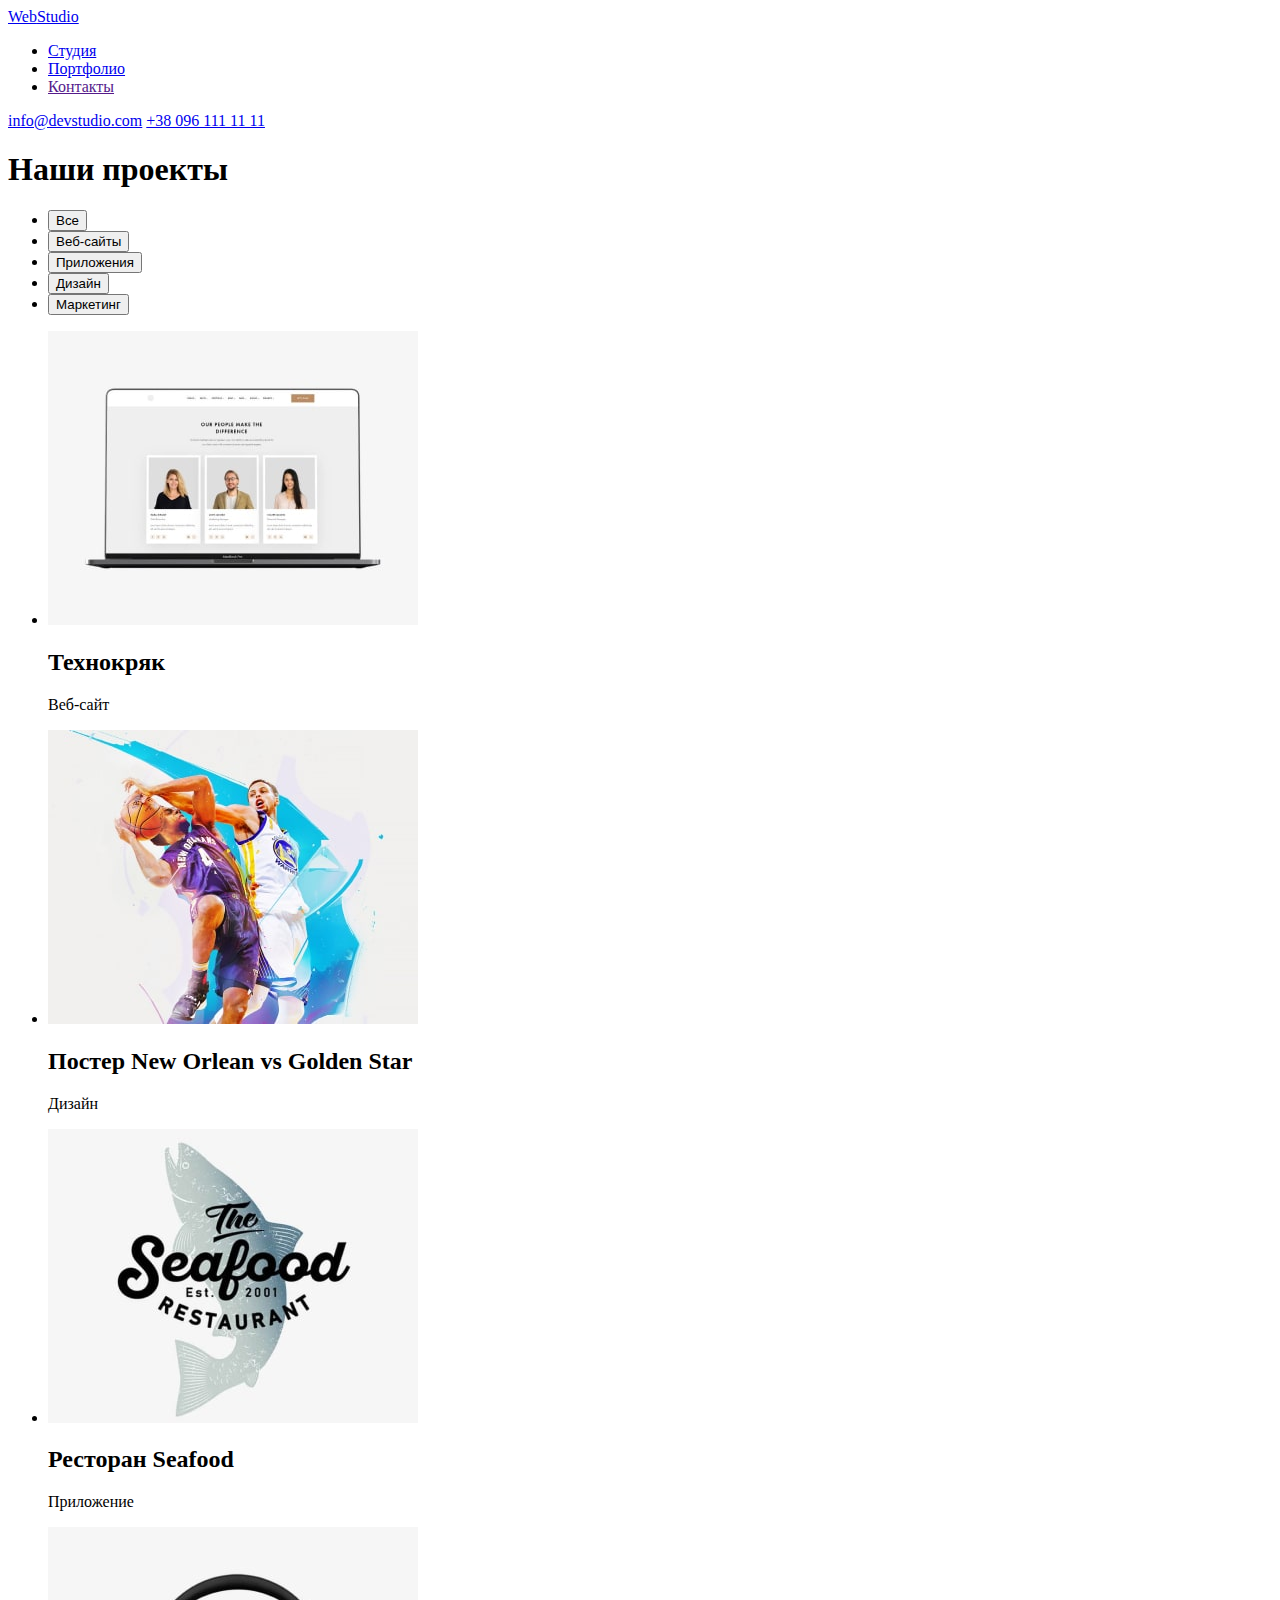
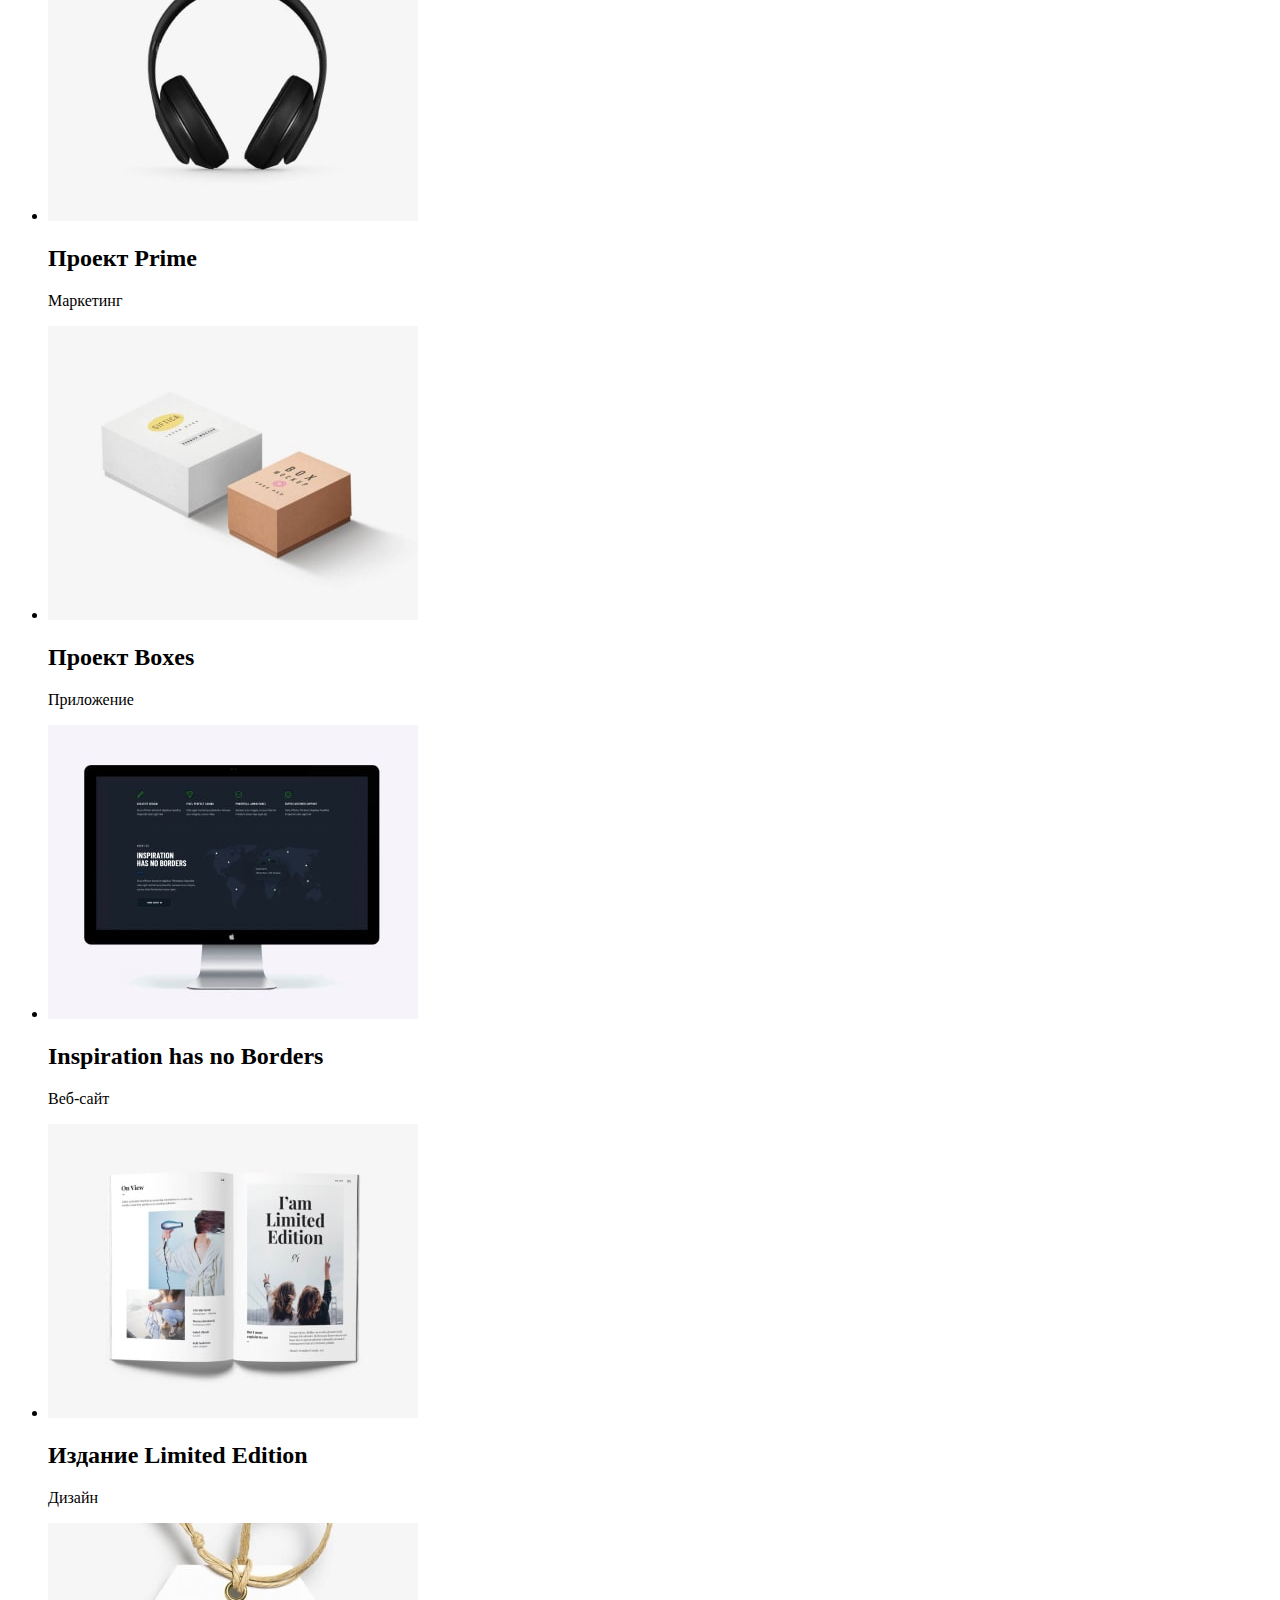
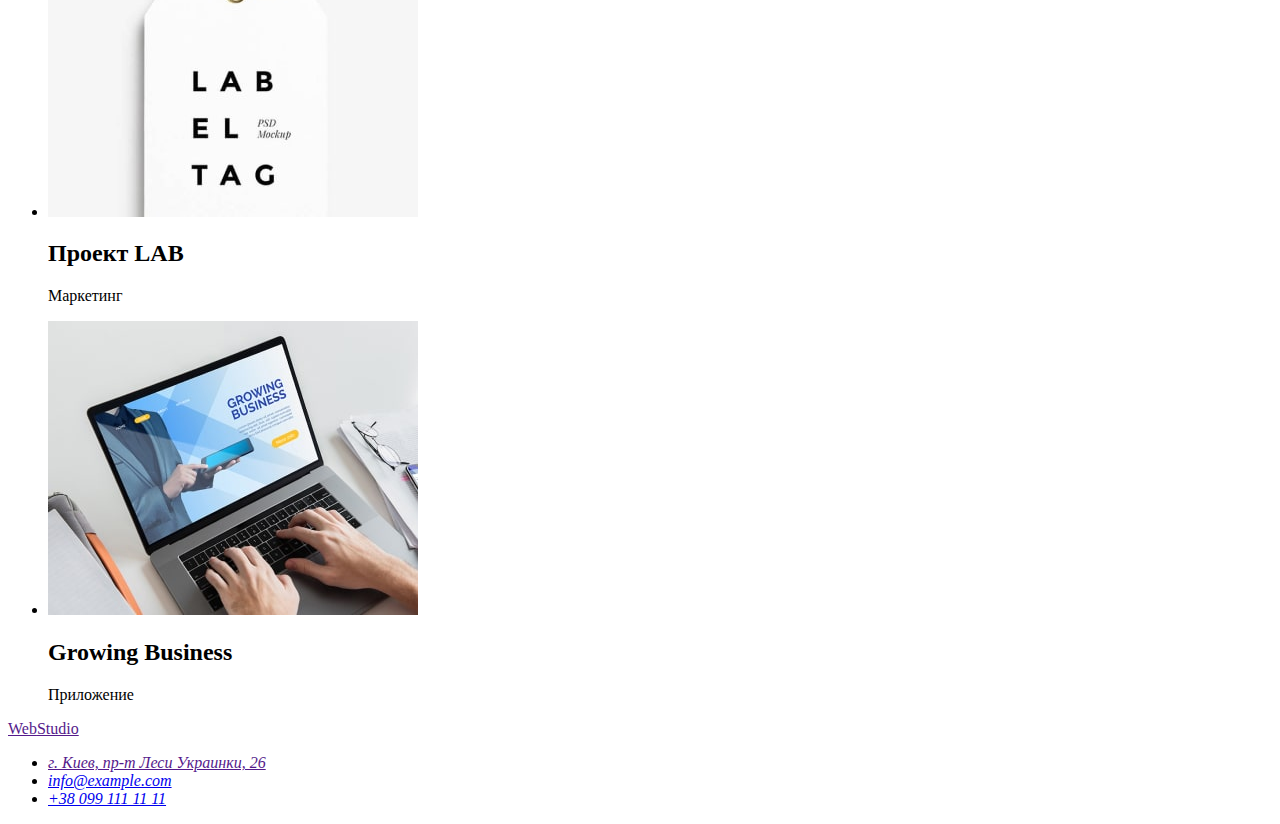
==== portfolio.html @ 0926c296 "Верстает портфолио" ====
<!DOCTYPE html>
<html lang="ru">
<head>
    <meta charset="UTF-8">
    <meta http-equiv="X-UA-Compatible" content="IE=edge">
    <meta name="viewport" content="width=device-width, initial-scale=1.0">
    <link rel="stylesheet" href="https://cdnjs.cloudflare.com/ajax/libs/modern-normalize/1.1.0/modern-normalize.min.css"
        integrity="sha512-wpPYUAdjBVSE4KJnH1VR1HeZfpl1ub8YT/NKx4PuQ5NmX2tKuGu6U/JRp5y+Y8XG2tV+wKQpNHVUX03MfMFn9Q=="
        crossorigin="anonymous" referrerpolicy="no-referrer" />
    <link rel="stylesheet" href="./css/styles.css"/>

    <title>Document</title>
</head>
<body>
    <!-- Шапка сайта -->
    <header>
        <nav>
            <a href="./index.html">Web<span>Studio</span></a>
            <ul>
                <li>
                    <a href="./index.html">Студия</a>
                </li>
                <li>
                    <a href="./portfolio.html">Портфолио</a>
                </li>
                <li>
                    <a href="">Контакты</a>
                </li>
            </ul>
        </nav>
        <div>
            <a href="mailto:info@devstudio.com">info@devstudio.com</a>
            <a href="tel:+380961111111">+38 096 111 11 11</a>
        </div>
    </header>
    <!-- Кнопки фильтров -->
    <main>
        <div>
        <section>
            <h1>Наши проекты</h1>
            <ul>
                <li><button type="button">Все</button></li>
                <li><button type="button">Веб-сайты</button></li>
                <li><button type="button">Приложения</button></li>
                <li><button type="button">Дизайн</button></li>
                <li><button type="button">Маркетинг</button></li>
            </ul>
        </section>
        </div>
        <!--Проекты-->
        <div>
            <section>
                <ul>
                    <li>
                        <img src="./images/portfolio/computer.jpg" alt="Фото людей на экране" width="370" height="294">
                        <h2>Технокряк</h2>
                        <p>Веб-сайт</p>
                    </li>
                    <li>
                        <img src="./images/portfolio/orlean.jpg" alt="Спортсмены играют в баскетбол" width="370" height="294">
                        <h2>Постер <span lang="en">New Orlean vs Golden Star</span></h2>
                        <p>Дизайн</p>
                    </li>
                    <li>
                        <img src="./images/portfolio/seafood.jpg" alt="Постер с названием" width="370" height="294">
                        <h2>Ресторан <span lang="en">Seafood</span></h2>
                        <p>Приложение</p>
                    </li>
                    <li>
                        <img src="./images/portfolio/prime.jpg" alt="Наушники" width="370" height="294">
                        <h2>Проект <span lang="en">Prime</span></h2>
                        <p>Маркетинг</p>
                    </li>
                    <li>
                        <img src="./images/portfolio/box.jpg" alt="Картонные коробки" width="370" height="294">
                        <h2>Проект <span lang="en">Boxes</span></h2>
                        <p>Приложение</p>
                    </li>
                    <li>
                        <img src="./images/portfolio/borders.jpg" alt="" width="370" height="294">
                        <h2 lang="en">Inspiration has no Borders</h2>
                        <p>Веб-сайт</p>
                    </li>
                    <li>
                        <img src="./images/portfolio/dis.jpg" alt="Женнский журнал" width="370" height="294">
                        <h2>Издание <span lang="en">Limited Edition</span></h2>
                        <p>Дизайн</p>
                    </li>
                    <li>
                        <img src="./images/portfolio/lab.jpg" alt="Бирка на веревке" width="370" height="294">
                        <h2>Проект <span lang="en">LAB</span></h2>
                        <p>Маркетинг</p>
                    </li>
                    <li>
                        <img src="./images/portfolio/growing.jpg" alt="Человек печатает на ноутбуке" width="370" height="294">
                        <h2 lang="en">Growing Business</h2>
                        <p>Приложение</p>
                    </li>
                </ul>
            </section>
        </div>
    </main>
        <!-- Контакты -->
        <footer>
            <a href="">Web<span>Studio</span></a>
            <address>
                <ul>
                    <li>
                        <a href="">г. Киев, пр-т Леси Украинки, 26</a>
                    </li>
                    <li>
                        <a href="mailto:info@example.com">info@example.com</a>
                    </li>
                    <li>
                        <a href="tel:+380991111111">+38 099 111 11 11</a>
                    </li>
                </ul>
            </address>
        </footer>
        </body>
        </html>
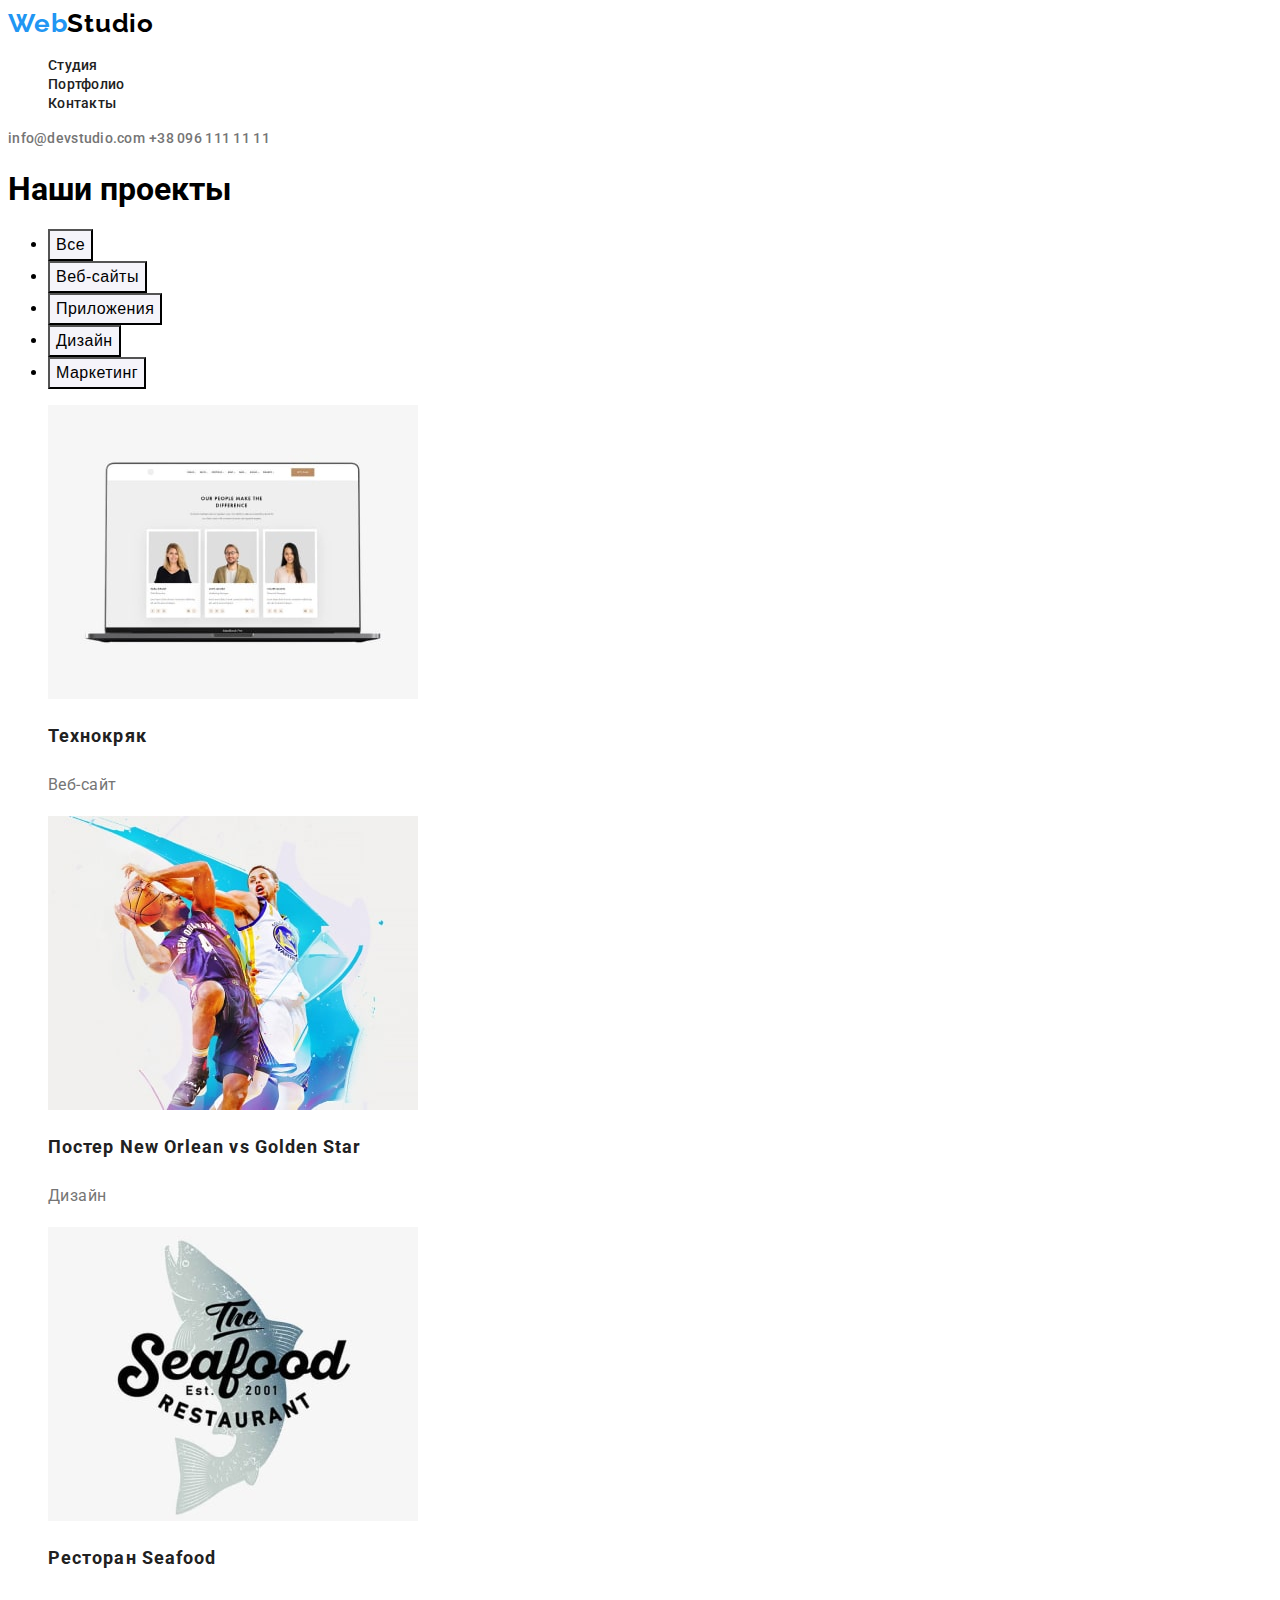
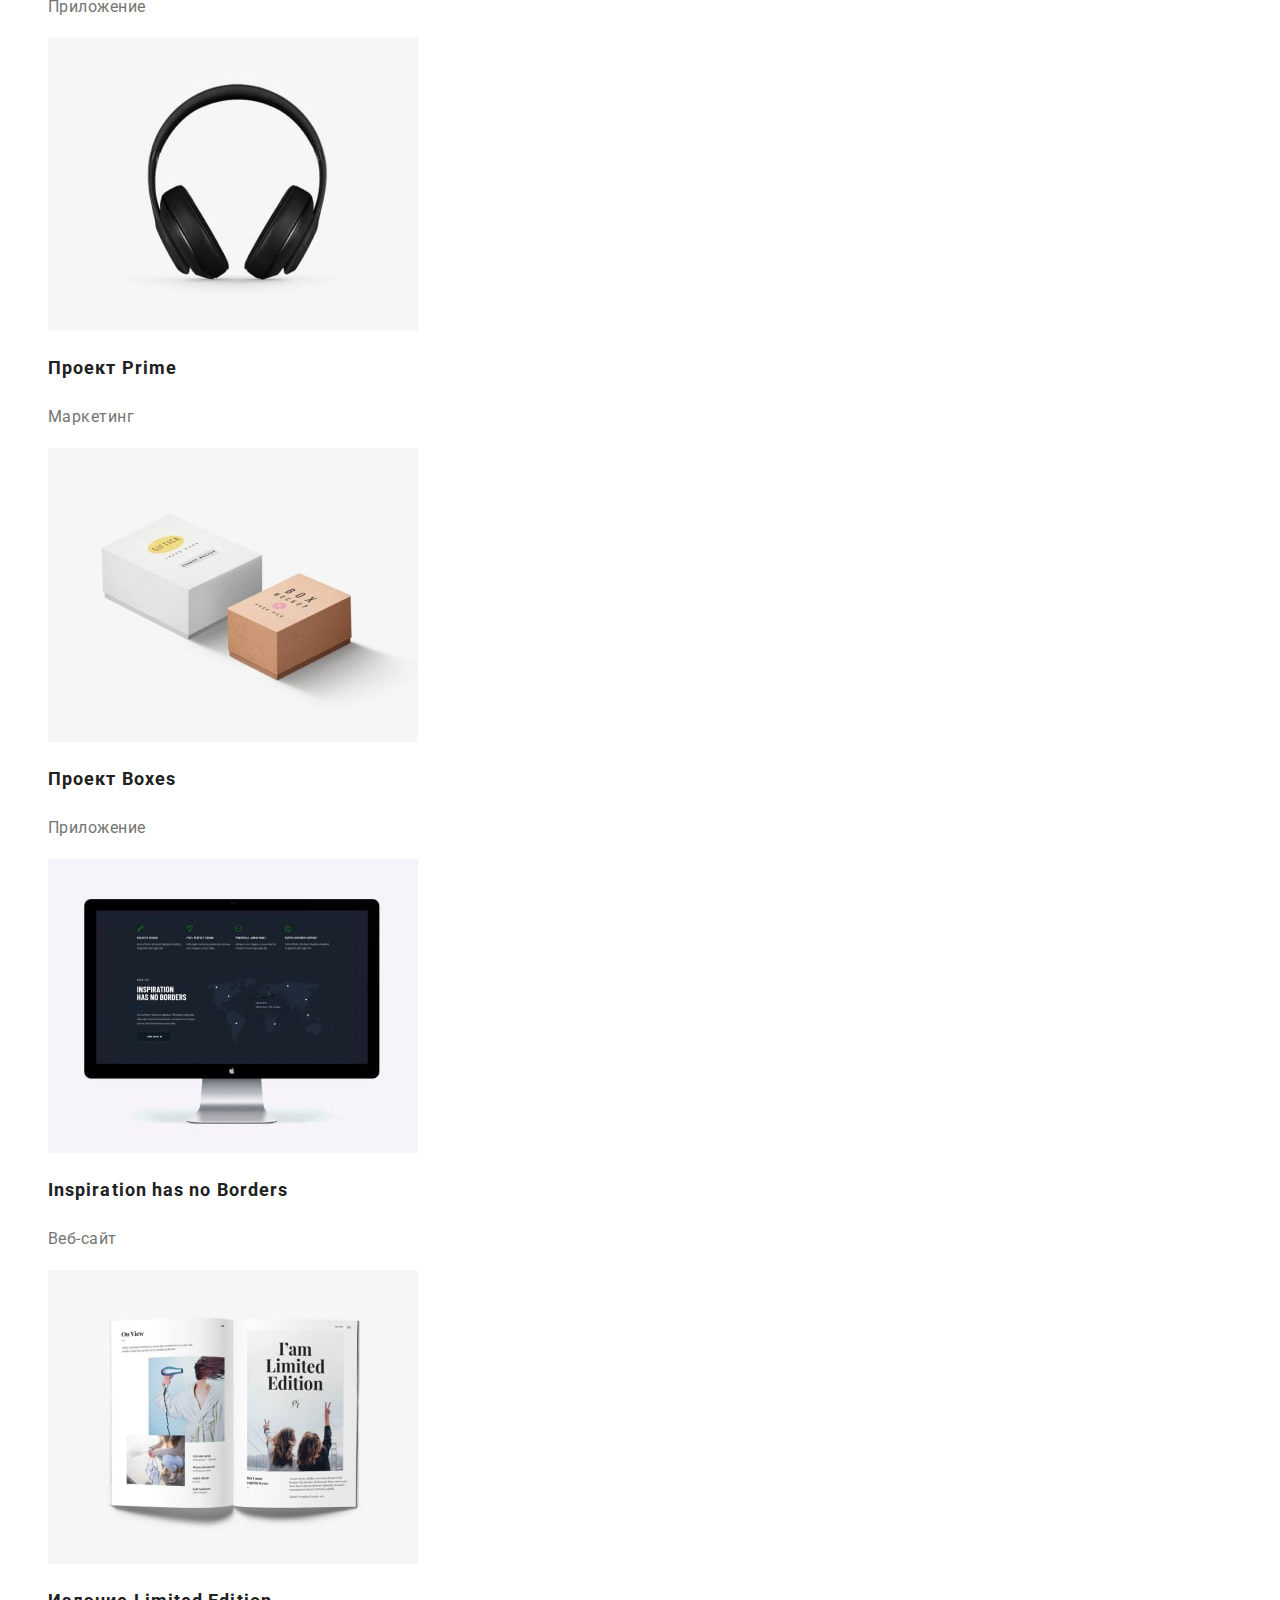
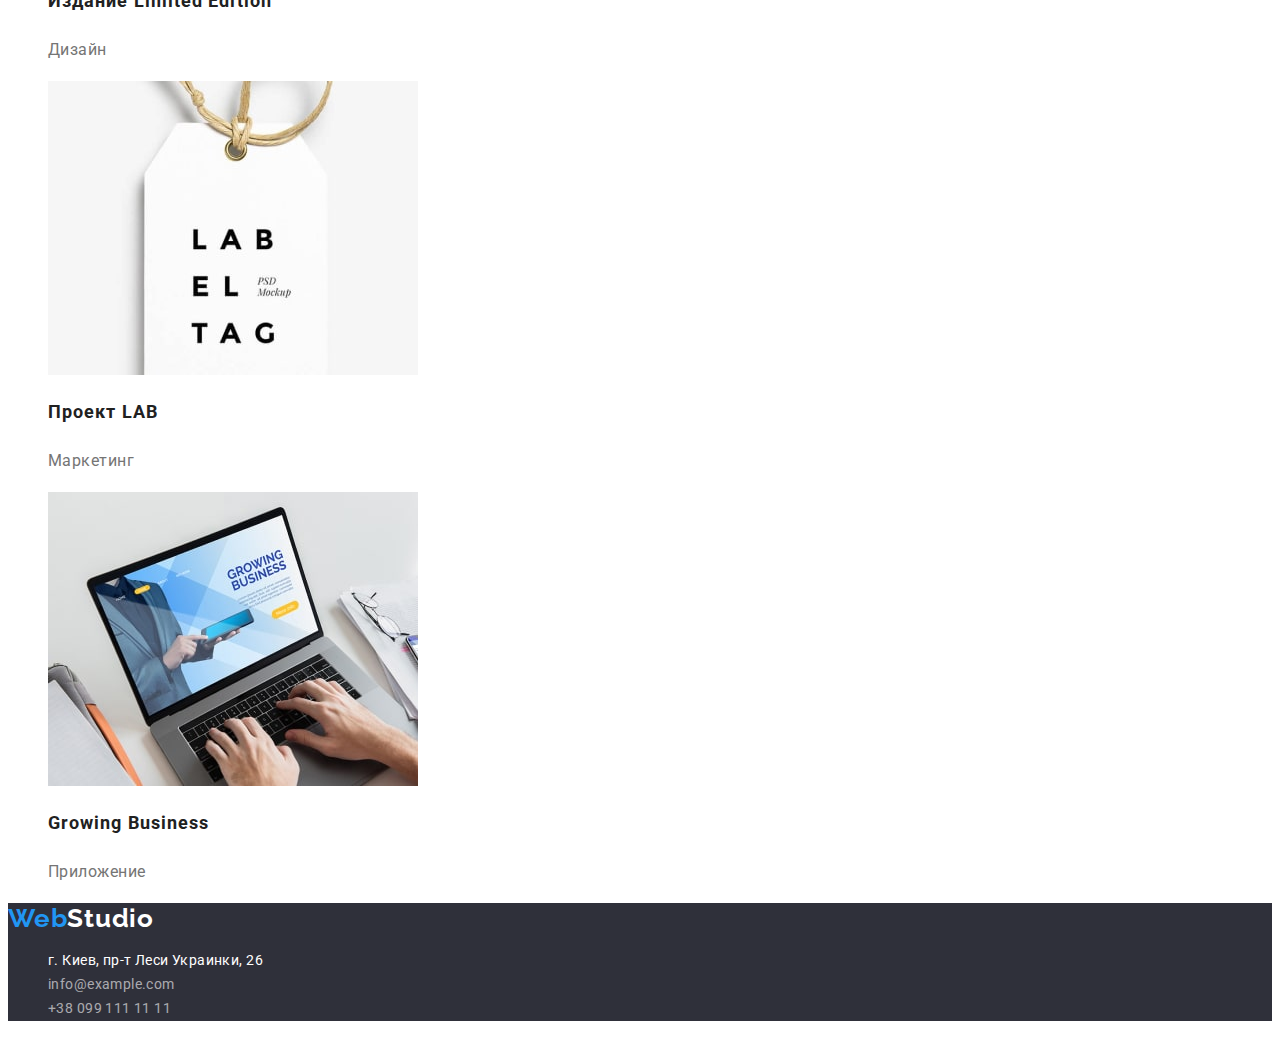
==== commit 0ec128ce: "Делает стили" ====
--- a/portfolio.html
+++ b/portfolio.html
@@ -4,118 +4,121 @@
     <meta charset="UTF-8">
     <meta http-equiv="X-UA-Compatible" content="IE=edge">
     <meta name="viewport" content="width=device-width, initial-scale=1.0">
+       <title>Document</title>
     <link rel="stylesheet" href="https://cdnjs.cloudflare.com/ajax/libs/modern-normalize/1.1.0/modern-normalize.min.css"
         integrity="sha512-wpPYUAdjBVSE4KJnH1VR1HeZfpl1ub8YT/NKx4PuQ5NmX2tKuGu6U/JRp5y+Y8XG2tV+wKQpNHVUX03MfMFn9Q=="
         crossorigin="anonymous" referrerpolicy="no-referrer" />
-    <link rel="stylesheet" href="./css/styles.css"/>
-
-    <title>Document</title>
+    <link rel="preconnect" href="https://fonts.googleapis.com">
+    <link rel="preconnect" href="https://fonts.gstatic.com" crossorigin>
+    <link href="https://fonts.googleapis.com/css2?family=Raleway:wght@700&family=Roboto:wght@400;500;700;900&display=swap"
+        rel="stylesheet">
+    <link rel="stylesheet" href="./css/styles.css" />
 </head>
 <body>
     <!-- Шапка сайта -->
-    <header>
-        <nav>
-            <a href="./index.html">Web<span>Studio</span></a>
-            <ul>
-                <li>
-                    <a href="./index.html">Студия</a>
+    <header class="header">
+        <nav class="header-navigation">
+            <a href="./index.html" class="header-logo link">Web<span class="header-logo-part">Studio</span></a>
+            <ul class="header-list list">
+                <li class="header-item">
+                    <a class="header-link link" href="./index.html">Студия</a>
                 </li>
-                <li>
-                    <a href="./portfolio.html">Портфолио</a>
+                <li class="header-item">
+                    <a class="header-link link" href="./portfolio.html">Портфолио</a>
                 </li>
-                <li>
-                    <a href="">Контакты</a>
+                <li class="header-item">
+                    <a class="header-link link" href="">Контакты</a>
                 </li>
             </ul>
         </nav>
-        <div>
-            <a href="mailto:info@devstudio.com">info@devstudio.com</a>
-            <a href="tel:+380961111111">+38 096 111 11 11</a>
+        <div class="header-right link">
+            <a class="header-mail link" href="mailto:info@devstudio.com">info@devstudio.com</a>
+            <a class="header-tel link" href="tel:+380961111111">+38 096 111 11 11</a>
         </div>
     </header>
     <!-- Кнопки фильтров -->
     <main>
         <div>
-        <section>
-            <h1>Наши проекты</h1>
+        <section class="button-projects">
+            <h1 class="button-projects-title">Наши проекты</h1>
             <ul>
-                <li><button type="button">Все</button></li>
-                <li><button type="button">Веб-сайты</button></li>
-                <li><button type="button">Приложения</button></li>
-                <li><button type="button">Дизайн</button></li>
-                <li><button type="button">Маркетинг</button></li>
+                <li><button type="button" class="button-projects-btn">Все</button></li>
+                <li><button type="button" class="button-projects-btn">Веб-сайты</button></li>
+                <li><button type="button" class="button-projects-btn">Приложения</button></li>
+                <li><button type="button" class="button-projects-btn">Дизайн</button></li>
+                <li><button type="button" class="button-projects-btn">Маркетинг</button></li>
             </ul>
         </section>
         </div>
         <!--Проекты-->
         <div>
-            <section>
-                <ul>
-                    <li>
-                        <img src="./images/portfolio/computer.jpg" alt="Фото людей на экране" width="370" height="294">
-                        <h2>Технокряк</h2>
-                        <p>Веб-сайт</p>
+            <section class="projects">
+                <ul class="projects-list list">
+                    <li class="projects-item">
+                        <img src="./images/portfolio/computer.jpg" alt="Фото людей на экране"class="projects-foto" width="370" height="294">
+                        <h2 class="projects-title">Технокряк</h2>
+                        <p class="projects-text">Веб-сайт</p>
                     </li>
-                    <li>
-                        <img src="./images/portfolio/orlean.jpg" alt="Спортсмены играют в баскетбол" width="370" height="294">
-                        <h2>Постер <span lang="en">New Orlean vs Golden Star</span></h2>
-                        <p>Дизайн</p>
+                    <li class="projects-item">
+                        <img src="./images/portfolio/orlean.jpg" alt="Спортсмены играют в баскетбол"class="projects-foto" width="370" height="294">
+                        <h2 class="projects-title">Постер <span lang="en">New Orlean vs Golden Star</span></h2>
+                        <p class="projects-text">Дизайн</p>
                     </li>
-                    <li>
-                        <img src="./images/portfolio/seafood.jpg" alt="Постер с названием" width="370" height="294">
-                        <h2>Ресторан <span lang="en">Seafood</span></h2>
-                        <p>Приложение</p>
+                    <li class="projects-item">
+                        <img src="./images/portfolio/seafood.jpg" alt="Постер с названием"class="projects-foto" width="370" height="294">
+                        <h2 class="projects-title">Ресторан <span lang="en">Seafood</span></h2>
+                        <p class="projects-text">Приложение</p>
                     </li>
-                    <li>
-                        <img src="./images/portfolio/prime.jpg" alt="Наушники" width="370" height="294">
-                        <h2>Проект <span lang="en">Prime</span></h2>
-                        <p>Маркетинг</p>
+                    <li class="projects-item">
+                        <img src="./images/portfolio/prime.jpg" alt="Наушники"class="projects-foto" width="370" height="294">
+                        <h2 class="projects-title">Проект <span lang="en">Prime</span></h2>
+                        <p class="projects-text">Маркетинг</p>
                     </li>
-                    <li>
-                        <img src="./images/portfolio/box.jpg" alt="Картонные коробки" width="370" height="294">
-                        <h2>Проект <span lang="en">Boxes</span></h2>
-                        <p>Приложение</p>
+                    <li class="projects-item">
+                        <img src="./images/portfolio/box.jpg" alt="Картонные коробки"class="projects-foto" width="370" height="294">
+                        <h2 class="projects-title">Проект <span lang="en">Boxes</span></h2>
+                        <p class="projects-text">Приложение</p>
                     </li>
-                    <li>
-                        <img src="./images/portfolio/borders.jpg" alt="" width="370" height="294">
-                        <h2 lang="en">Inspiration has no Borders</h2>
-                        <p>Веб-сайт</p>
+                    <li class="projects-item">
+                        <img src="./images/portfolio/borders.jpg" alt="" width="370" class="projects-foto"height="294">
+                        <h2 lang="en" class="projects-title">Inspiration has no Borders</h2>
+                        <p class="projects-text">Веб-сайт</p>
                     </li>
-                    <li>
-                        <img src="./images/portfolio/dis.jpg" alt="Женнский журнал" width="370" height="294">
-                        <h2>Издание <span lang="en">Limited Edition</span></h2>
-                        <p>Дизайн</p>
+                    <li class="projects-item">
+                        <img src="./images/portfolio/dis.jpg" alt="Женнский журнал"class="projects-foto" width="370" height="294">
+                        <h2 class="projects-title">Издание <span lang="en">Limited Edition</span></h2>
+                        <p class="projects-text">Дизайн</p>
                     </li>
-                    <li>
-                        <img src="./images/portfolio/lab.jpg" alt="Бирка на веревке" width="370" height="294">
-                        <h2>Проект <span lang="en">LAB</span></h2>
-                        <p>Маркетинг</p>
+                    <li class="projects-item">
+                        <img src="./images/portfolio/lab.jpg" alt="Бирка на веревке"class="projects-foto" width="370" height="294">
+                        <h2 class="projects-title">Проект <span lang="en">LAB</span></h2>
+                        <p class="projects-text">Маркетинг</p>
                     </li>
-                    <li>
-                        <img src="./images/portfolio/growing.jpg" alt="Человек печатает на ноутбуке" width="370" height="294">
-                        <h2 lang="en">Growing Business</h2>
-                        <p>Приложение</p>
+                    <li class="projects-item">
+                        <img src="./images/portfolio/growing.jpg" alt="Человек печатает на ноутбуке" class="projects-foto" width="370" height="294">
+                        <h2 lang="en" class="projects-title">Growing Business</h2>
+                        <p class="projects-text">Приложение</p>
                     </li>
                 </ul>
             </section>
         </div>
     </main>
         <!-- Контакты -->
-        <footer>
-            <a href="">Web<span>Studio</span></a>
-            <address>
-                <ul>
-                    <li>
-                        <a href="">г. Киев, пр-т Леси Украинки, 26</a>
-                    </li>
-                    <li>
-                        <a href="mailto:info@example.com">info@example.com</a>
-                    </li>
-                    <li>
-                        <a href="tel:+380991111111">+38 099 111 11 11</a>
-                    </li>
-                </ul>
-            </address>
-        </footer>
+    <footer class="footer">
+        <a href="./index.html" class="footer-logo link">Web<span class="footer-logo-part">Studio</span></a>
+        <address class="contact-address">
+            <ul class="contact-address-list list">
+                <li class="contact-address-item">
+                    <a href="" class="contact-address-map link">г. Киев, пр-т Леси Украинки, 26</a>
+                </li>
+                <li class="contact-address-item">
+                    <a href="mailto:info@example.com" class="contact-address-mail link">info@example.com</a>
+                </li>
+                <li class="contact-address-item">
+                    <a href="tel:+380991111111" class="contact-address-tel link">+38 099 111 11 11</a>
+                </li>
+            </ul>
+        </address>
+    </footer>
         </body>
         </html>--- a/css/styles.css
+++ b/css/styles.css
@@ -0,0 +1,178 @@
+:root {
+  --main-title-color: #212121;
+  --secondary-title-color: #ffffff;
+  --main-text-color: #757575;
+  --accent-color: #2196f3;
+}
+body {
+  font-family: 'Roboto', sans-serif;
+}
+.list {
+  list-style: none;
+}
+.link {
+  text-decoration: none;
+}
+/* --------------HEADER------------------- */
+.header-logo {
+  font-family: Raleway;
+  font-style: normal;
+  font-weight: bold;
+  font-size: 26px;
+  line-height: 1.19;
+  letter-spacing: 0.03em;
+  color: #2196f3;
+}
+.header-logo-part {
+  color: #000000;
+}
+.header-link {
+  font-weight: 500;
+  font-size: 14px;
+  line-height: 1.14;
+  letter-spacing: 0.02em;
+  color: #212121;
+}
+.header-link:hover,
+.header-link:focus {
+  color: var(--accent-color);
+}
+.header-mail {
+  font-weight: 500;
+  font-size: 14px;
+  line-height: 1.4;
+  letter-spacing: 0.02em;
+  color: #757575;
+}
+.header-mail:hover,
+.header-mail:focus {
+  color: var(--accent-color);
+}
+
+.header-tel {
+  font-weight: 500;
+  font-size: 14px;
+  line-height: 1.4;
+  letter-spacing: 0.02em;
+  color: #757575;
+}
+/* ----------------HERO---------------- */
+.hero-title {
+  font-weight: 900;
+  font-size: 44px;
+  line-height: 1.36;
+  text-align: center;
+  letter-spacing: 0.06em;
+  text-transform: uppercase;
+  color: var(--secondary-title-color);
+  background-color: #2f303a;
+}
+.hero-button {
+  font-weight: 700;
+  font-size: 16px;
+  line-height: 1.87;
+  display: flex;
+  align-items: center;
+  text-align: center;
+  letter-spacing: 0.06em;
+  color: #ffffff;
+  background-color: #2196f3;
+}
+/* --------------HANG---------------- */
+.hang-secondary-title {
+  font-weight: 700d;
+  font-size: 14px;
+  line-height: 1.14px;
+  letter-spacing: 0.03em;
+  text-transform: uppercase;
+  color: var(--main-title-color);
+}
+.hang-text {
+  font-size: 14px;
+  line-height: 1.71;
+  letter-spacing: 0.03em;
+  color: var(--main-text-color);
+}
+/* ----------------TEAM------------------- */
+.route-title,
+.team-main-title {
+  font-weight: 700;
+  font-size: 36px;
+  line-height: 1.17;
+  text-align: center;
+  letter-spacing: 0.03em;
+  color: var(--main-title-color);
+}
+.team-secondary-title {
+  font-weight: 500;
+  font-size: 16px;
+  line-height: 1.19;
+  text-align: center;
+  letter-spacing: 0.03em;
+  color: var(--main-title-color);
+}
+.team-text {
+  font-size: 16px;
+  line-height: 1.19;
+  text-align: center;
+  letter-spacing: 0.03em;
+  color: var(--main-text-color);
+}
+/* ----------------FOOTER-------------- */
+.footer-logo {
+  font-family: Raleway;
+  font-style: normal;
+  font-weight: bold;
+  font-size: 26px;
+  line-height: 1.19;
+  letter-spacing: 0.03em;
+  color: #2196f3;
+}
+.footer-logo-part {
+  color: #ffffff;
+}
+.contact-address-map {
+  font-size: 14px;
+  line-height: 1.71;
+  letter-spacing: 0.03em;
+  color: #ffffff;
+  font-style: normal;
+}
+.contact-address-mail,
+.contact-address-tel {
+  font-size: 14px;
+  line-height: 1.71;
+  letter-spacing: 0.03em;
+  color: rgba(255, 255, 255, 0.6);
+  font-style: normal;
+}
+.footer {
+  background-color: #2f303a;
+}
+/* -------------FILTR-------------------- */
+.button-projects-btn {
+  font-weight: 500;
+  font-size: 16px;
+  line-height: 1.62;
+  text-align: center;
+  letter-spacing: 0.03em;
+  background-color: #f5f4fa;
+}
+.button-projects-btn:hover,
+.button-projects-btn:focus {
+  background-color: var(--accent-color);
+}
+/* ------------------PROJECTS------------- */
+.projects-title {
+  font-weight: 700;
+  font-size: 18px;
+  line-height: 2;
+  letter-spacing: 0.06em;
+  color: var(--main-title-color);
+}
+.projects-text {
+  font-size: 16px;
+  line-height: 1.87;
+  letter-spacing: 0.03em;
+  color: var(--main-text-color);
+}
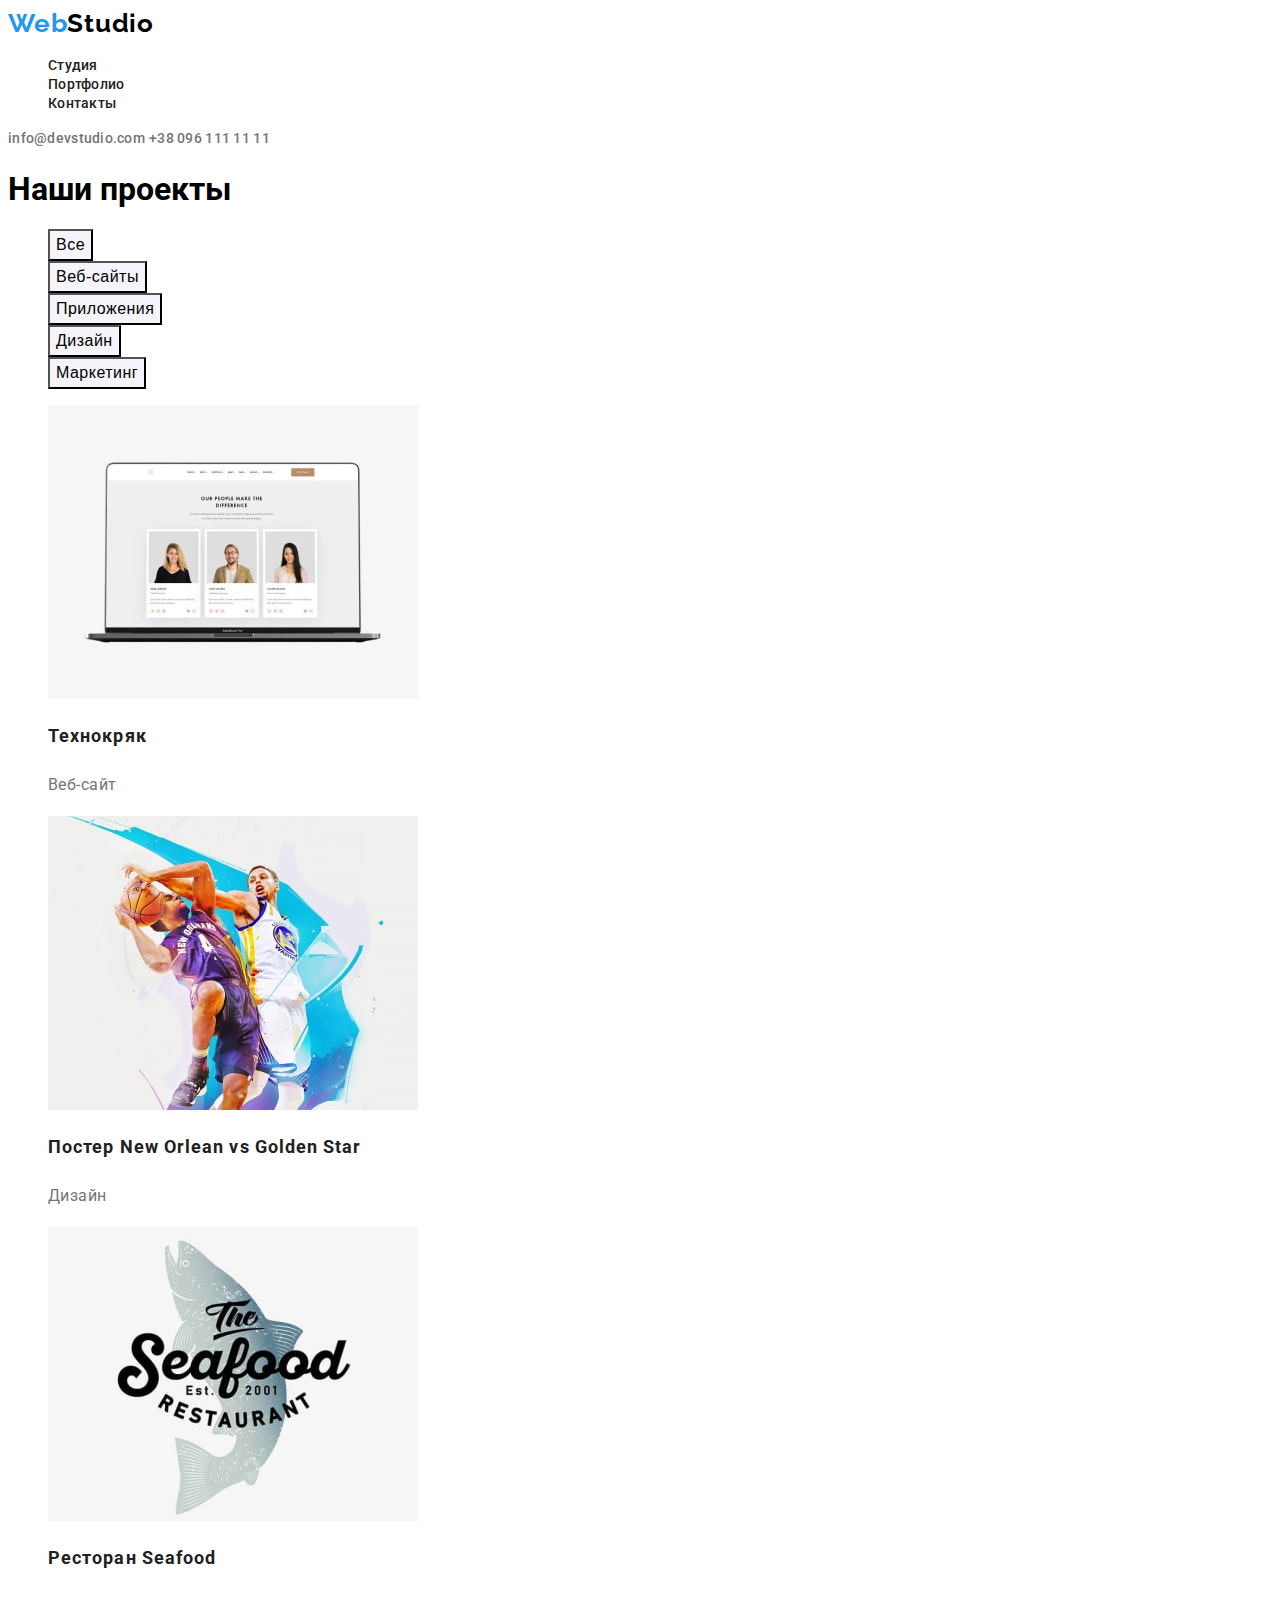
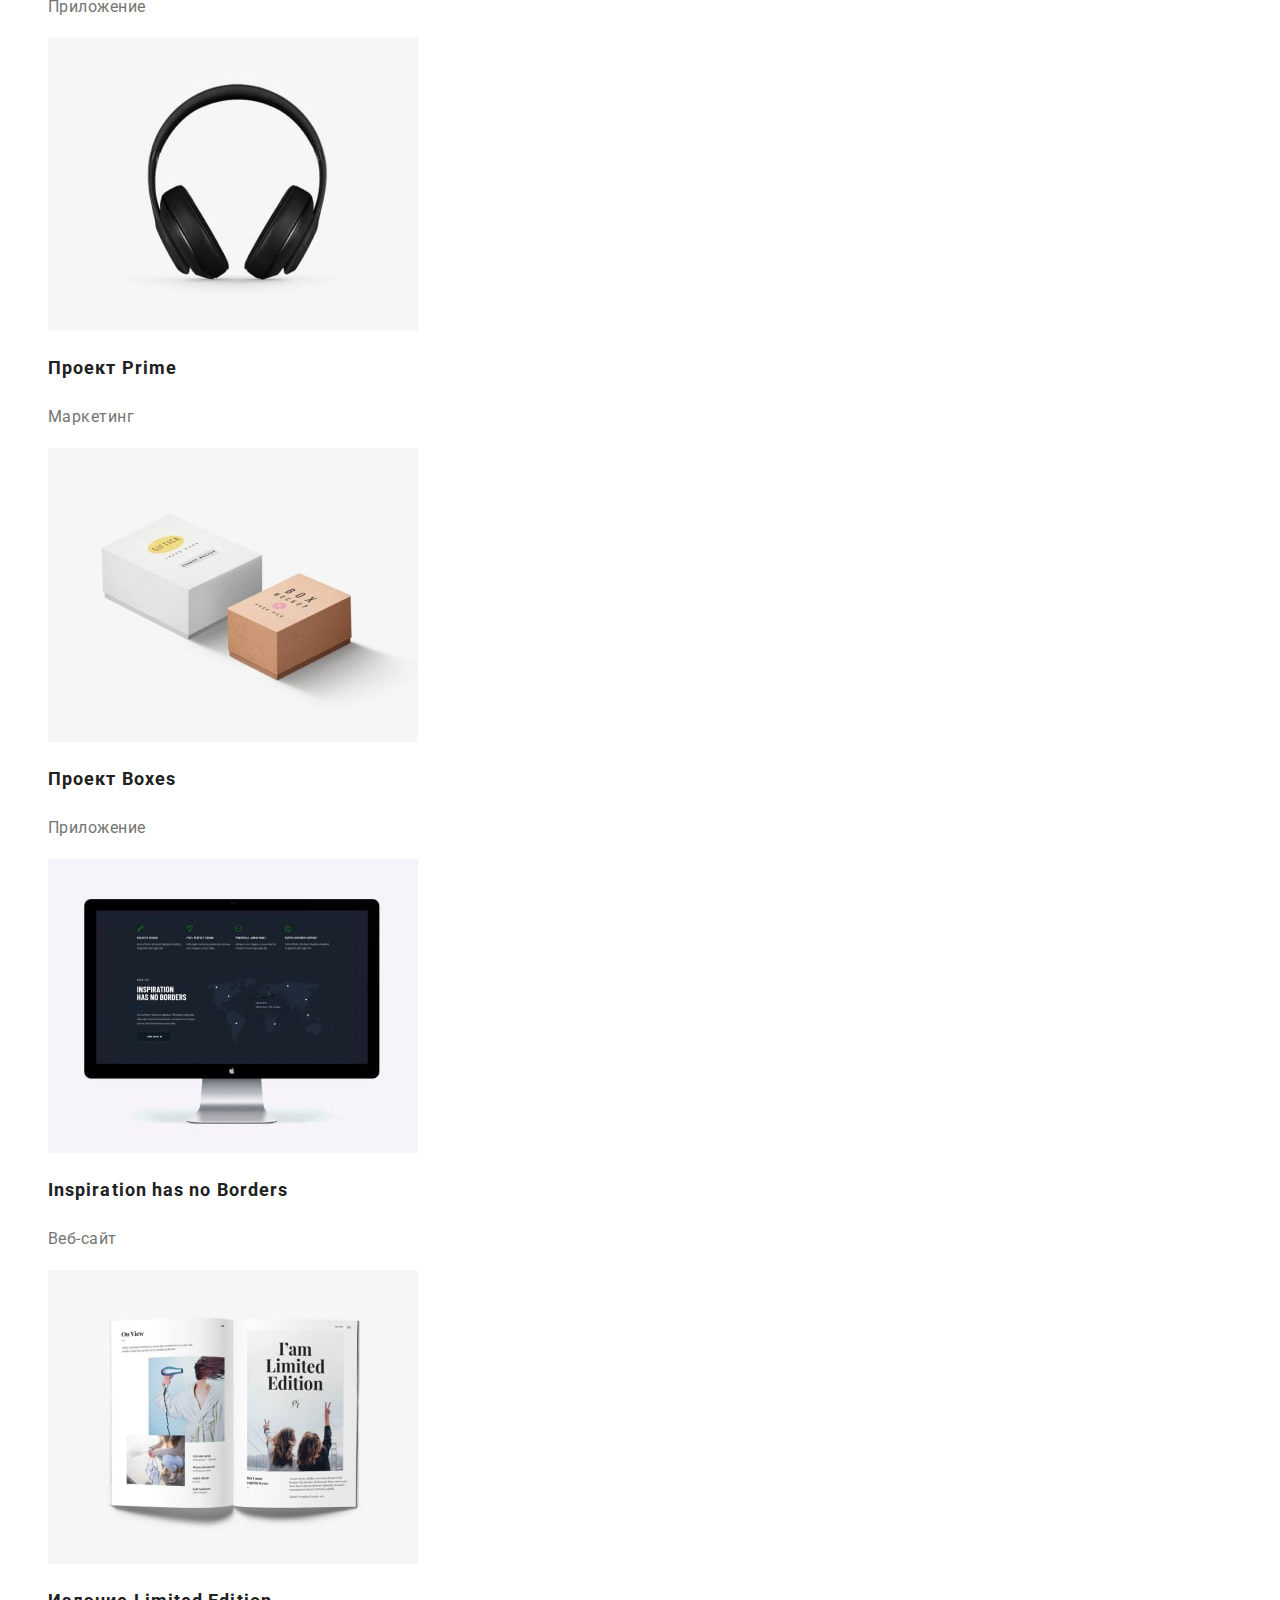
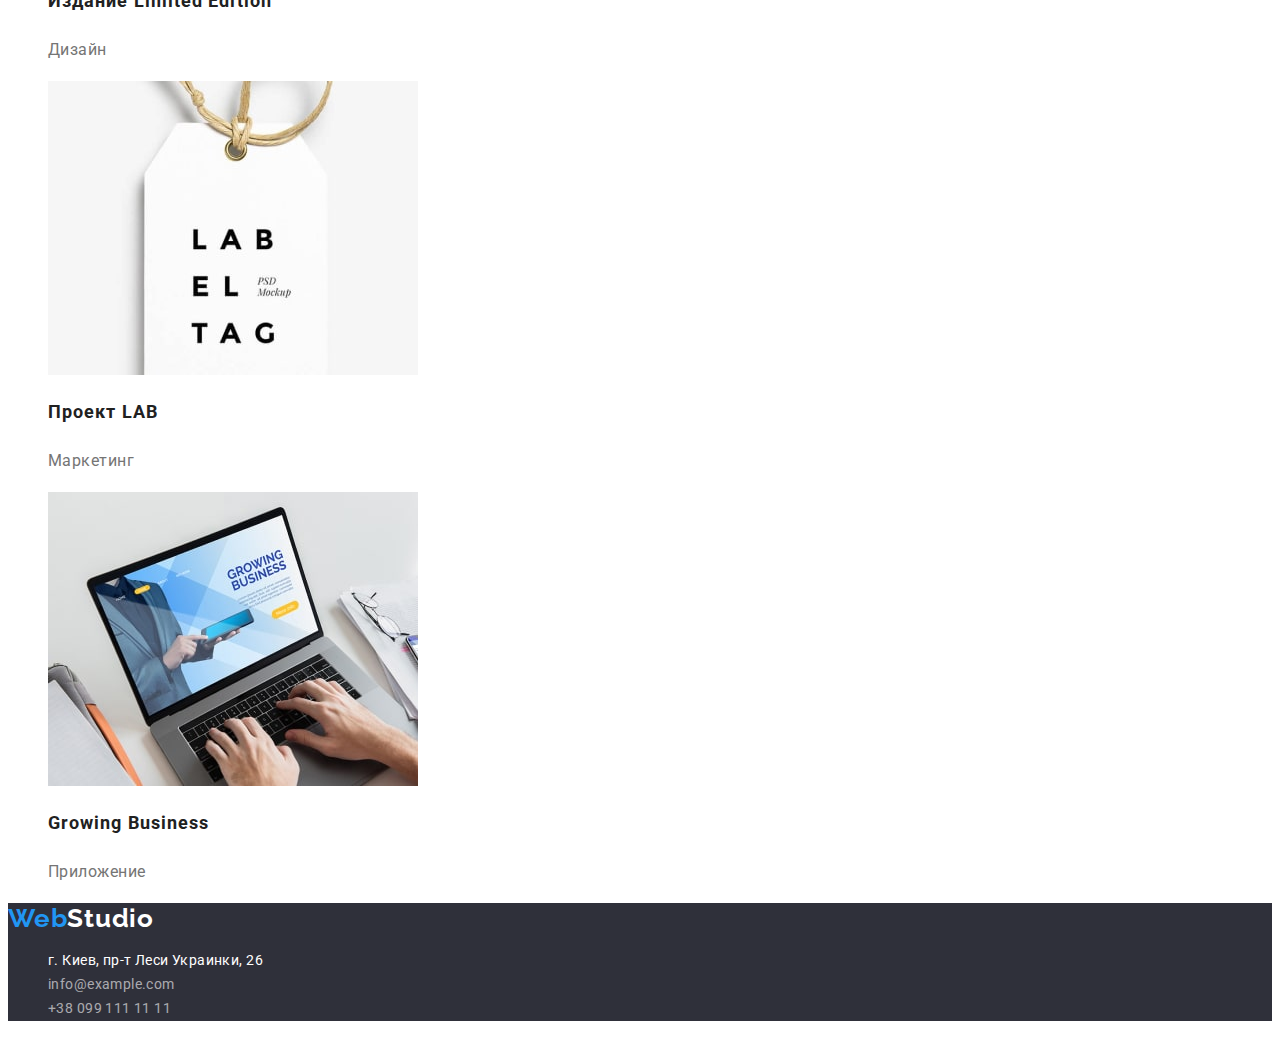
==== commit 1788d1a3: "Убирает точки в портфолио" ====
--- a/portfolio.html
+++ b/portfolio.html
@@ -41,7 +41,7 @@
         <div>
         <section class="button-projects">
             <h1 class="button-projects-title">Наши проекты</h1>
-            <ul>
+            <ul class="button-projects-list list">
                 <li><button type="button" class="button-projects-btn">Все</button></li>
                 <li><button type="button" class="button-projects-btn">Веб-сайты</button></li>
                 <li><button type="button" class="button-projects-btn">Приложения</button></li>
